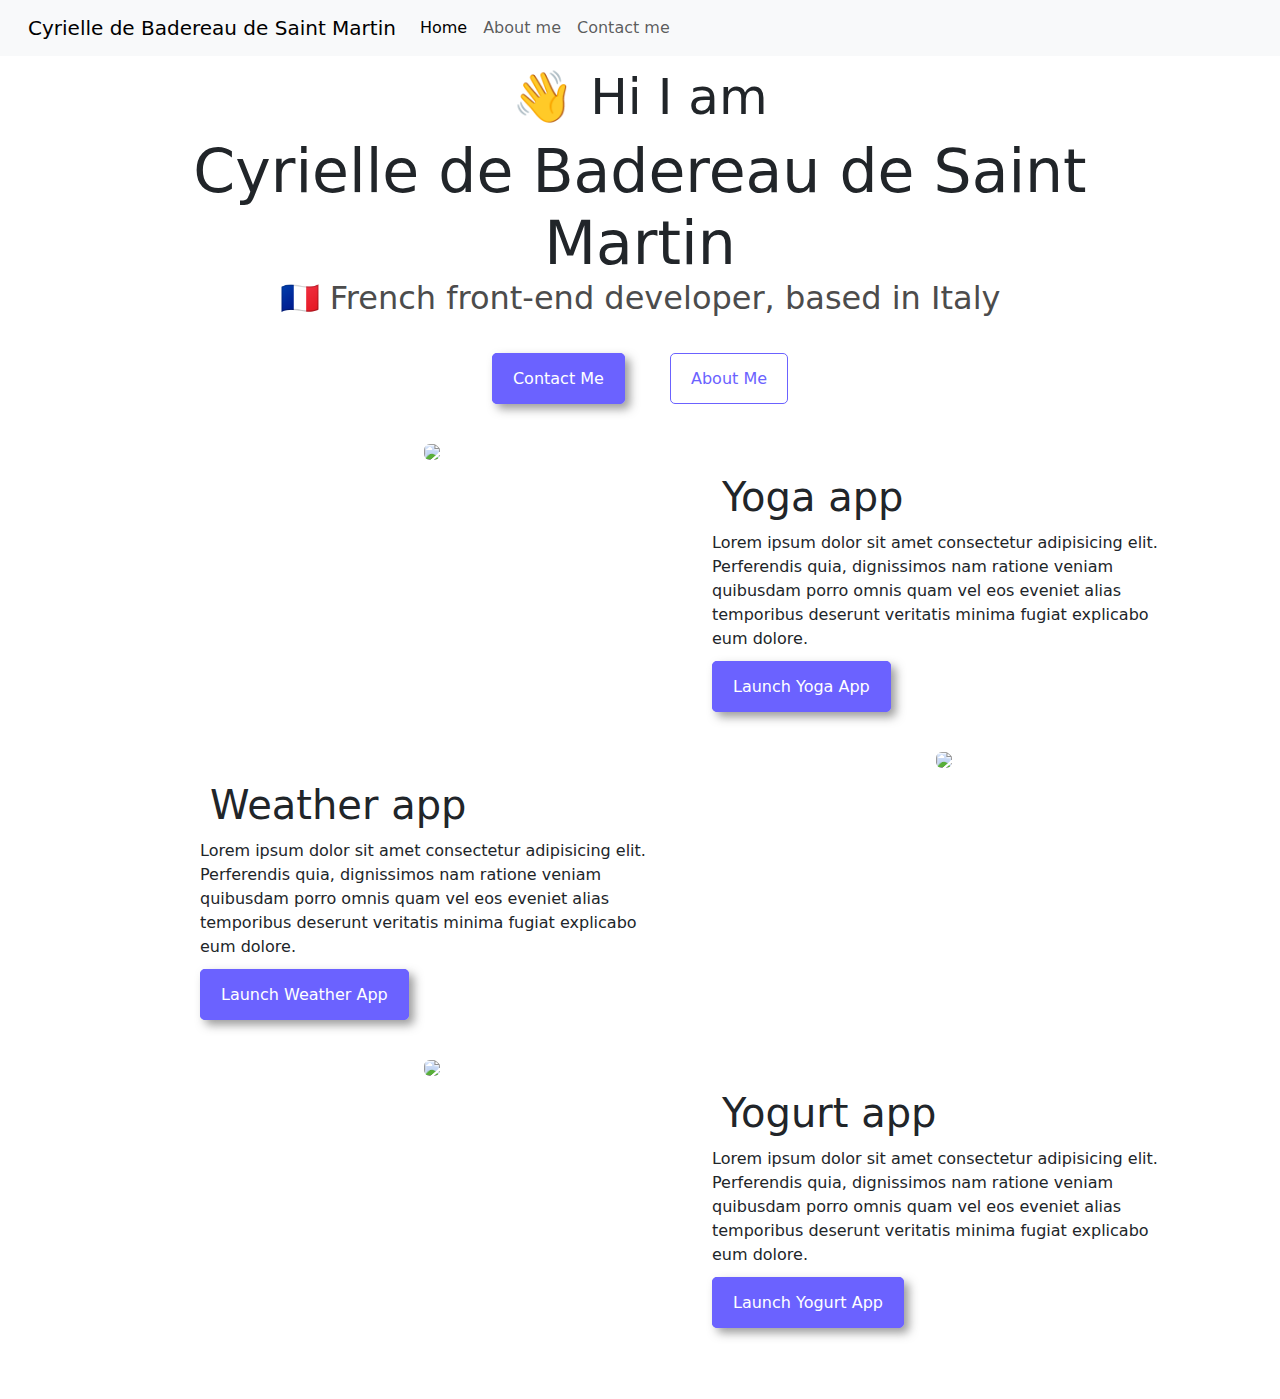
==== index.html @ 40410dab "Initial commit" ====
<!DOCTYPE html>
<html lang="en">
  <head>
    <meta charset="UTF-8" />
    <meta http-equiv="X-UA-Compatible" content="IE=edge" />
    <meta name="viewport" content="width=device-width, initial-scale=1.0" />
    <link
      href="https://cdn.jsdelivr.net/npm/bootstrap@5.3.3/dist/css/bootstrap.min.css"
      rel="stylesheet"
      integrity="sha384-QWTKZyjpPEjISv5WaRU9OFeRpok6YctnYmDr5pNlyT2bRjXh0JMhjY6hW+ALEwIH"
      crossorigin="anonymous"
    />
    <script
      src="https://cdn.jsdelivr.net/npm/bootstrap@5.3.3/dist/js/bootstrap.bundle.min.js"
      integrity="sha384-YvpcrYf0tY3lHB60NNkmXc5s9fDVZLESaAA55NDzOxhy9GkcIdslK1eN7N6jIeHz"
      crossorigin="anonymous"
    ></script>
    <link rel="stylesheet" href="style/style.css" />
    <title>Cyrielle's Portfolio</title>
  </head>
  <body>
    <nav class="navbar navbar-expand-lg bg-body-tertiary fixed-top ps-3">
      <div class="container-fluid">
        <a class="navbar-brand" href="index.html"
          >Cyrielle de Badereau de Saint Martin</a
        >
        <button
          class="navbar-toggler"
          type="button"
          data-bs-toggle="collapse"
          data-bs-target="#navbarNavDropdown"
          aria-controls="navbarNavDropdown"
          aria-expanded="false"
          aria-label="Toggle navigation"
        >
          <span class="navbar-toggler-icon"></span>
        </button>
        <div class="collapse navbar-collapse" id="navbarNavDropdown">
          <ul class="navbar-nav">
            <li class="nav-item">
              <a class="nav-link active" aria-current="page" href="index.html"
                >Home</a
              >
            </li>
            <li class="nav-item">
              <a class="nav-link" href="about-me.html">About me</a>
            </li>
            <li class="nav-item">
              <a class="nav-link" href="about-me.html#contact-me">Contact me</a>
            </li>
          </ul>
        </div>
      </div>
    </nav>
    <div class="introduction">👋 Hi I am</div>
    <h1>Cyrielle de Badereau de Saint Martin</h1>
    <h2>🇫🇷 French front-end developer, based in Italy</h2>
    <a href="about-me.html#contact-me" class="contact-button">Contact Me</a>
    <a href="about-me.html" class="about-button">About Me</a>
    <div class="container m-5">
      <div class="row mt-4">
        <div class="col-md-6">
          <img
            src="https://uploads.codesandbox.io/uploads/user/536b9ee2-9d41-444a-a85a-62ae77e381ac/l3jP-yoga.png"
            class="img-fluid rounded"
          />
        </div>
        <div class="col-md-6 text-start p-4">
          <h3>Yoga app</h3>
          <div class="mb-4">
            Lorem ipsum dolor sit amet consectetur adipisicing elit. Perferendis
            quia, dignissimos nam ratione veniam quibusdam porro omnis quam vel
            eos eveniet alias temporibus deserunt veritatis minima fugiat
            explicabo eum dolore.
          </div>
          <a href="#" class="contact-button">Launch Yoga App</a>
        </div>
      </div>
      <div class="row mt-4">
        <div class="col-md-6 text-start p-4">
          <h3>Weather app</h3>
          <div class="mb-4">
            Lorem ipsum dolor sit amet consectetur adipisicing elit. Perferendis
            quia, dignissimos nam ratione veniam quibusdam porro omnis quam vel
            eos eveniet alias temporibus deserunt veritatis minima fugiat
            explicabo eum dolore.
          </div>
          <a href="#" class="contact-button">Launch Weather App</a>
        </div>
        <div class="col-md-6">
          <img
            src="https://uploads.codesandbox.io/uploads/user/536b9ee2-9d41-444a-a85a-62ae77e381ac/jxM9-weather.png"
            class="img-fluid rounded"
          />
        </div>
      </div>
      <div class="row mt-4">
        <div class="col-md-6">
          <img
            src="https://uploads.codesandbox.io/uploads/user/536b9ee2-9d41-444a-a85a-62ae77e381ac/WgM8-yogurt.png"
            class="img-fluid rounded"
          />
        </div>
        <div class="col-md-6 text-start p-4">
          <h3>Yogurt app</h3>
          <div class="mb-4">
            Lorem ipsum dolor sit amet consectetur adipisicing elit. Perferendis
            quia, dignissimos nam ratione veniam quibusdam porro omnis quam vel
            eos eveniet alias temporibus deserunt veritatis minima fugiat
            explicabo eum dolore.
          </div>
          <a href="#" class="contact-button">Launch Yogurt App</a>
        </div>
      </div>
    </div>
  </body>
</html>
---- style/style.css ----
:root {
  --primary-color: #6b62ff;
  --secondary-color: #4c4c4c;
}

body {
  margin: 60px auto;
  max-width: 80%;
  text-align: center;
}

.introduction {
  font-size: 50px;
}

h1 {
  font-size: 60px;
  margin: 0;
}

h2 {
  color: var(--secondary-color);
  margin-bottom: 50px;
}

.contact-button {
  background-color: var(--primary-color);
  color: #fff;
  padding: 15px 20px;
  border-radius: 5px;
  border: 1px solid var(--primary-color);
  text-decoration: none;
  margin-right: 20px;
  box-shadow: 5px 5px 10px rgba(60, 60, 60, 0.5);
}

.about-button {
  background-color: #fff;
  color: var(--primary-color);
  padding: 15px 20px;
  border-radius: 5px;
  border: 1px solid var(--primary-color);
  text-decoration: none;
  margin-left: 20px;
}

.about-info {
  display: flex;
  justify-content: space-around;
}

p {
  background-color: #6a62ff52;
  padding: 25px 80px;
  margin: 20px;
}

h3 {
  font-size: 40px;
  margin: 10px;
}

@media (max-width: 576px) {
  h5 {
    text-align: right;
    color: blue;
  }
}
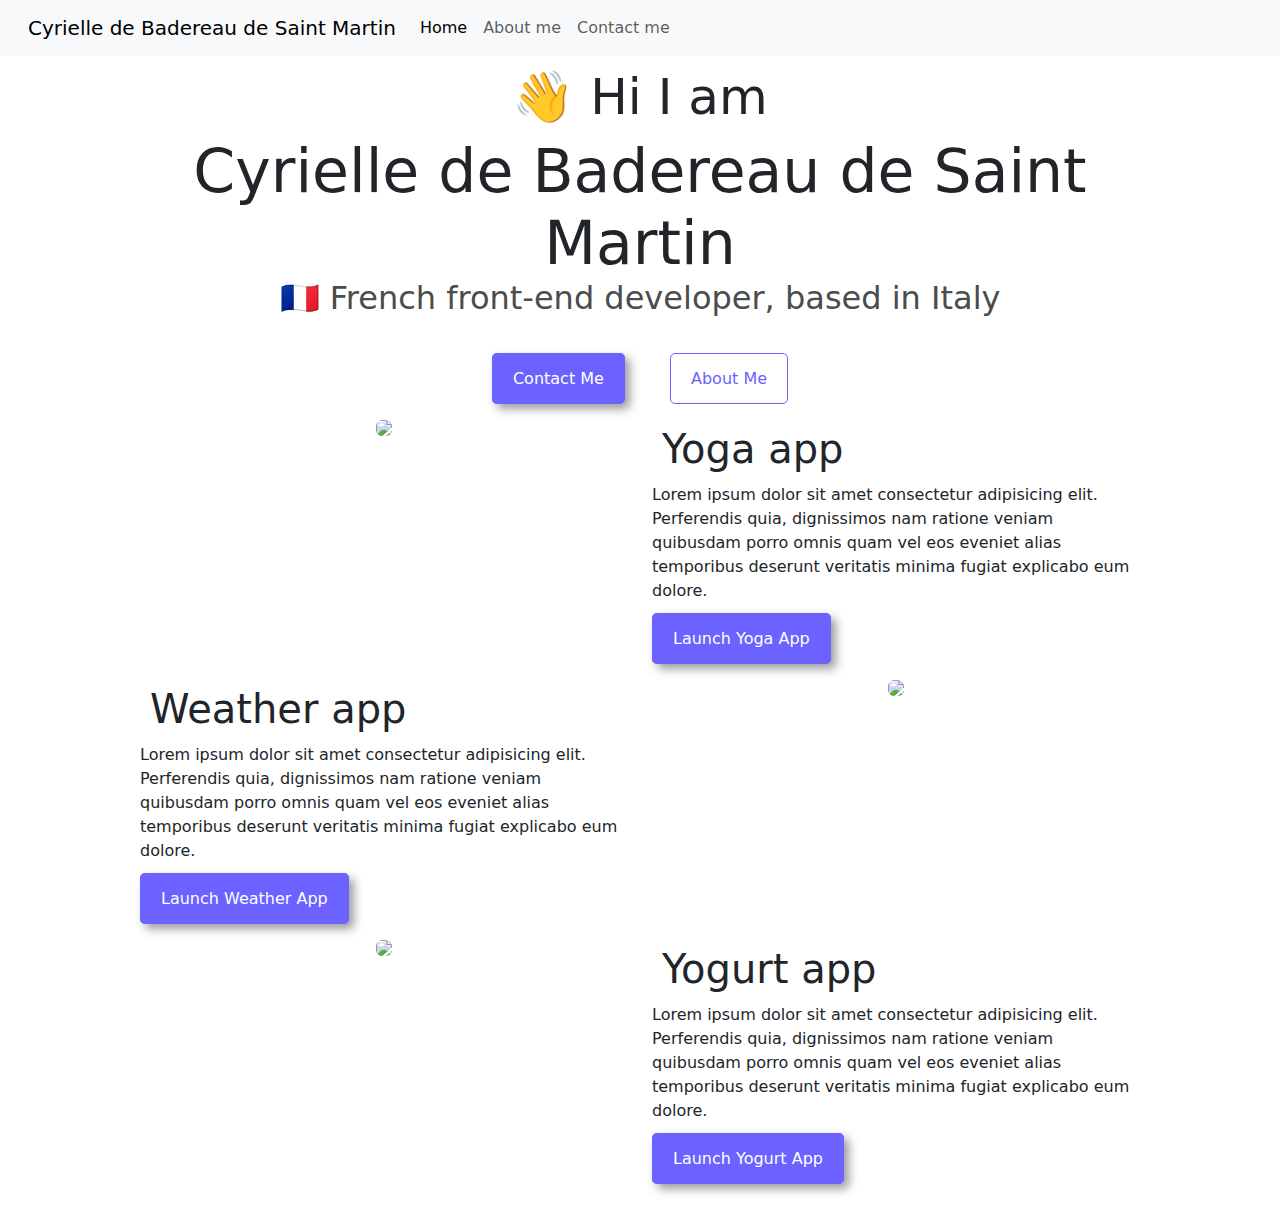
==== commit d688ac09: "Made the index.html page responsive" ====
--- a/index.html
+++ b/index.html
@@ -15,13 +15,13 @@
       integrity="sha384-YvpcrYf0tY3lHB60NNkmXc5s9fDVZLESaAA55NDzOxhy9GkcIdslK1eN7N6jIeHz"
       crossorigin="anonymous"
     ></script>
-    <link rel="stylesheet" href="style/style.css" />
+    <link rel="stylesheet" href="/style/style.css" />
     <title>Cyrielle's Portfolio</title>
   </head>
   <body>
     <nav class="navbar navbar-expand-lg bg-body-tertiary fixed-top ps-3">
       <div class="container-fluid">
-        <a class="navbar-brand" href="index.html"
+        <a class="navbar-brand" href="/"
           >Cyrielle de Badereau de Saint Martin</a
         >
         <button
@@ -38,15 +38,15 @@
         <div class="collapse navbar-collapse" id="navbarNavDropdown">
           <ul class="navbar-nav">
             <li class="nav-item">
-              <a class="nav-link active" aria-current="page" href="index.html"
-                >Home</a
-              >
+              <a class="nav-link active" aria-current="page" href="/">Home</a>
             </li>
             <li class="nav-item">
-              <a class="nav-link" href="about-me.html">About me</a>
+              <a class="nav-link" href="/about-me.html">About me</a>
             </li>
             <li class="nav-item">
-              <a class="nav-link" href="about-me.html#contact-me">Contact me</a>
+              <a class="nav-link" href="/about-me.html#contact-me"
+                >Contact me</a
+              >
             </li>
           </ul>
         </div>
@@ -55,9 +55,11 @@
     <div class="introduction">👋 Hi I am</div>
     <h1>Cyrielle de Badereau de Saint Martin</h1>
     <h2>🇫🇷 French front-end developer, based in Italy</h2>
-    <a href="about-me.html#contact-me" class="contact-button">Contact Me</a>
-    <a href="about-me.html" class="about-button">About Me</a>
-    <div class="container m-5">
+    <div class="navigation-buttons">
+      <a href="/about-me.html#contact-me" class="contact-button">Contact Me</a>
+      <a href="/about-me.html" class="about-button">About Me</a>
+    </div>
+    <div class="container projects">
       <div class="row mt-4">
         <div class="col-md-6">
           <img
@@ -65,27 +67,27 @@
             class="img-fluid rounded"
           />
         </div>
-        <div class="col-md-6 text-start p-4">
+        <div class="col-md-6 text-start">
           <h3>Yoga app</h3>
-          <div class="mb-4">
+          <div class="project-info mb-4">
             Lorem ipsum dolor sit amet consectetur adipisicing elit. Perferendis
             quia, dignissimos nam ratione veniam quibusdam porro omnis quam vel
             eos eveniet alias temporibus deserunt veritatis minima fugiat
             explicabo eum dolore.
           </div>
-          <a href="#" class="contact-button">Launch Yoga App</a>
+          <a href="/" class="contact-button">Launch Yoga App</a>
         </div>
       </div>
       <div class="row mt-4">
-        <div class="col-md-6 text-start p-4">
+        <div class="weather-app col-md-6 text-start">
           <h3>Weather app</h3>
-          <div class="mb-4">
+          <div class="project-info mb-4">
             Lorem ipsum dolor sit amet consectetur adipisicing elit. Perferendis
             quia, dignissimos nam ratione veniam quibusdam porro omnis quam vel
             eos eveniet alias temporibus deserunt veritatis minima fugiat
             explicabo eum dolore.
           </div>
-          <a href="#" class="contact-button">Launch Weather App</a>
+          <a href="/" class="contact-button">Launch Weather App</a>
         </div>
         <div class="col-md-6">
           <img
@@ -101,15 +103,15 @@
             class="img-fluid rounded"
           />
         </div>
-        <div class="col-md-6 text-start p-4">
+        <div class="col-md-6 text-start">
           <h3>Yogurt app</h3>
-          <div class="mb-4">
+          <div class="project-info mb-4">
             Lorem ipsum dolor sit amet consectetur adipisicing elit. Perferendis
             quia, dignissimos nam ratione veniam quibusdam porro omnis quam vel
             eos eveniet alias temporibus deserunt veritatis minima fugiat
             explicabo eum dolore.
           </div>
-          <a href="#" class="contact-button">Launch Yogurt App</a>
+          <a href="/" class="contact-button">Launch Yogurt App</a>
         </div>
       </div>
     </div>
--- a/style/style.css
+++ b/style/style.css
@@ -61,8 +61,48 @@
 }
 
 @media (max-width: 576px) {
-  h5 {
-    text-align: right;
-    color: blue;
+  body {
+    margin-top: 80px;
+  }
+  .introduction {
+    font-size: 18px;
+  }
+  h1 {
+    font-size: 24px;
+  }
+
+  h2 {
+    font-size: 15px;
+  }
+
+  h3 {
+    font-size: 20px;
+  }
+
+  .navigation-buttons {
+    margin-bottom: 50px;
+  }
+
+  .projects h3,
+  .project-info {
+    text-align: center;
+  }
+
+  .project-info {
+    padding: 0;
+  }
+
+  .projects img {
+    display: none;
+  }
+
+  .projects .contact-button {
+    display: block;
+    margin: 0 auto;
+    text-align: center;
+  }
+
+  .weather-app {
+    padding: none;
   }
 }
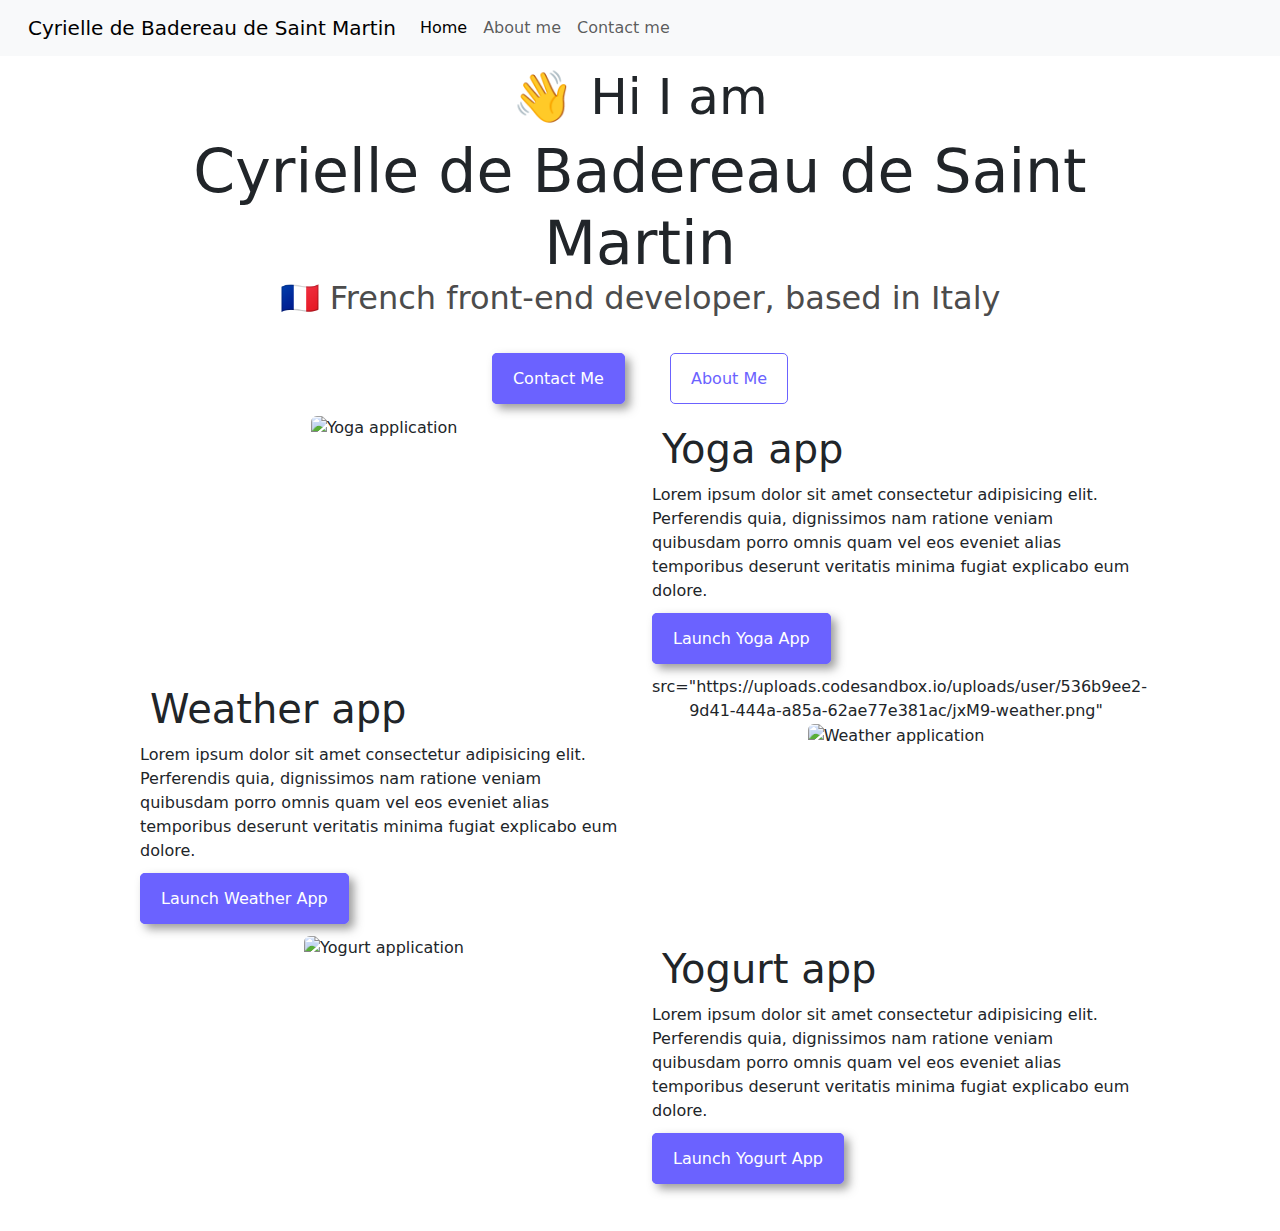
==== commit 366628b5: "Made the index.html and about.html SEO friendly" ====
--- a/index.html
+++ b/index.html
@@ -16,7 +16,11 @@
       crossorigin="anonymous"
     ></script>
     <link rel="stylesheet" href="/style/style.css" />
-    <title>Cyrielle's Portfolio</title>
+    <title>Cyrielle's Portfolio | Front-end developer</title>
+    <meta
+      name="description"
+      content="Explore my portfolio to check my different projects."
+    />
   </head>
   <body>
     <nav class="navbar navbar-expand-lg bg-body-tertiary fixed-top ps-3">
@@ -56,8 +60,18 @@
     <h1>Cyrielle de Badereau de Saint Martin</h1>
     <h2>🇫🇷 French front-end developer, based in Italy</h2>
     <div class="navigation-buttons">
-      <a href="/about-me.html#contact-me" class="contact-button">Contact Me</a>
-      <a href="/about-me.html" class="about-button">About Me</a>
+      <a
+        href="/about-me.html#contact-me"
+        class="contact-button"
+        title="Contact me for more info"
+        >Contact Me</a
+      >
+      <a
+        href="/about-me.html"
+        class="about-button"
+        title="Discover more about me"
+        >About Me</a
+      >
     </div>
     <div class="container projects">
       <div class="row mt-4">
@@ -65,6 +79,7 @@
           <img
             src="https://uploads.codesandbox.io/uploads/user/536b9ee2-9d41-444a-a85a-62ae77e381ac/l3jP-yoga.png"
             class="img-fluid rounded"
+            alt="Yoga application"
           />
         </div>
         <div class="col-md-6 text-start">
@@ -75,7 +90,12 @@
             eos eveniet alias temporibus deserunt veritatis minima fugiat
             explicabo eum dolore.
           </div>
-          <a href="/" class="contact-button">Launch Yoga App</a>
+          <a
+            href="/"
+            class="contact-button"
+            title="Discover my yoga application"
+            >Launch Yoga App</a
+          >
         </div>
       </div>
       <div class="row mt-4">
@@ -87,13 +107,16 @@
             eos eveniet alias temporibus deserunt veritatis minima fugiat
             explicabo eum dolore.
           </div>
-          <a href="/" class="contact-button">Launch Weather App</a>
+          <a
+            href="/"
+            class="contact-button"
+            title="Discover my weather application"
+            >Launch Weather App</a
+          >
         </div>
         <div class="col-md-6">
-          <img
-            src="https://uploads.codesandbox.io/uploads/user/536b9ee2-9d41-444a-a85a-62ae77e381ac/jxM9-weather.png"
-            class="img-fluid rounded"
-          />
+          src="https://uploads.codesandbox.io/uploads/user/536b9ee2-9d41-444a-a85a-62ae77e381ac/jxM9-weather.png"
+          <img class="img-fluid rounded" alt="Weather application" />
         </div>
       </div>
       <div class="row mt-4">
@@ -101,6 +124,7 @@
           <img
             src="https://uploads.codesandbox.io/uploads/user/536b9ee2-9d41-444a-a85a-62ae77e381ac/WgM8-yogurt.png"
             class="img-fluid rounded"
+            alt="Yogurt application"
           />
         </div>
         <div class="col-md-6 text-start">
@@ -111,7 +135,12 @@
             eos eveniet alias temporibus deserunt veritatis minima fugiat
             explicabo eum dolore.
           </div>
-          <a href="/" class="contact-button">Launch Yogurt App</a>
+          <a
+            href="/"
+            class="contact-button"
+            title="Discover my yogurt application"
+            >Launch Yogurt App</a
+          >
         </div>
       </div>
     </div>
